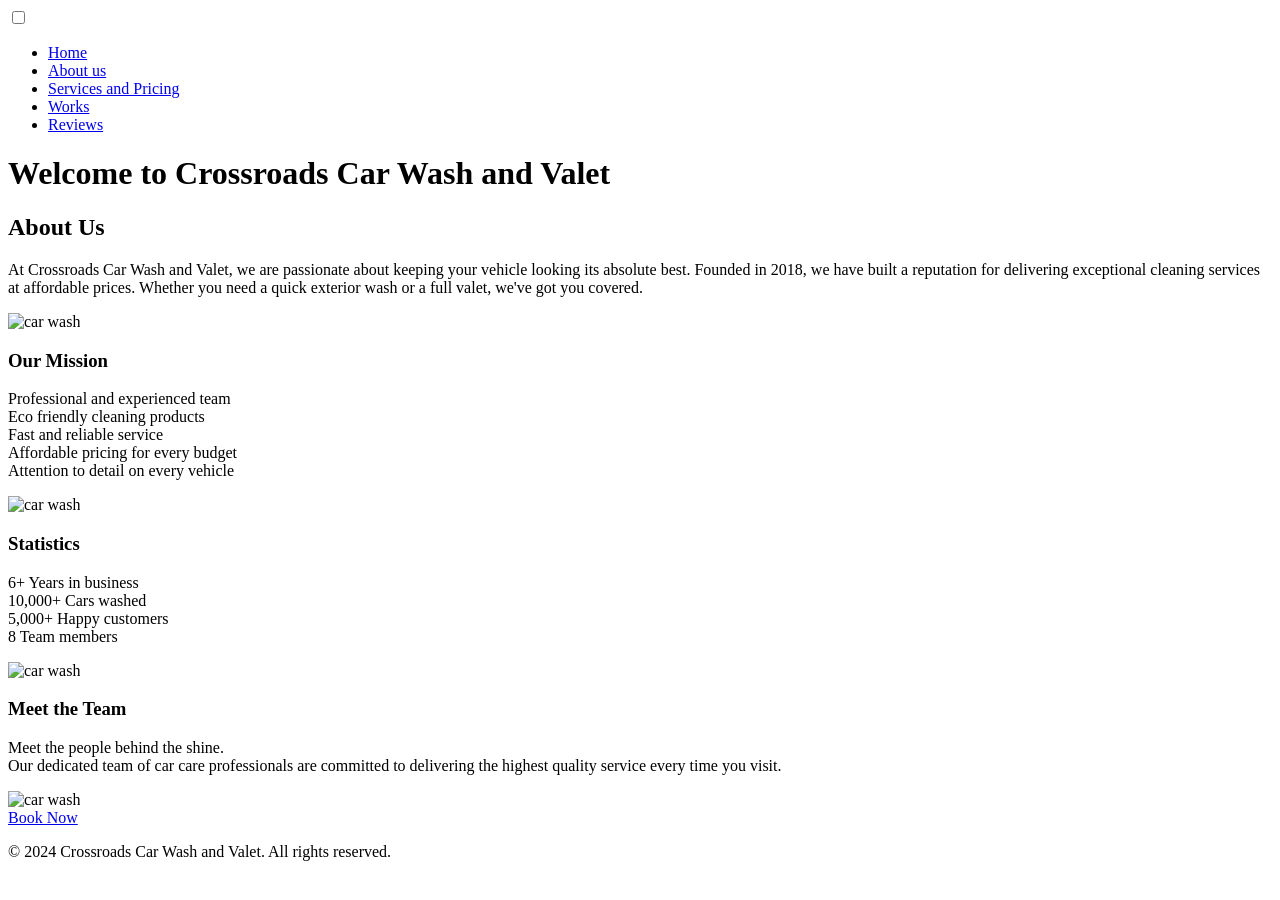
==== about.html @ f65010d5 "pushed new pages and updated index.html" ====
<!DOCTYPE html> 

<!--when pushing changes to git hub put these commnds on terminal 
1 git add .
2 git commit -m"description of what you changed"
3 git push origin main
-->

<html lang="en"> 

<head> 
    <meta charset="UTF-8"> 
    <meta name="viewport" content="width=device-width, initial-scale=1.0"> 
    <title>Assignment index file</title> 
    <link rel="stylesheet" href="styles.css">
    <script src="https://kit.fontawesome.com/2c8f8d4977.js" crossorigin="anonymous"></script>
</head> 

<body>
    <header>      
    <label>
        <input type="checkbox">
        <div class="toggle">
            <span class="top_line common"></span>
            <span class="middle_line common"></span>
            <span class="bottom_line common"></span>
        </div>
    <div class="wrapper"> 
        <div class="sidebar"> 
            <ul> 
                <nav>
                    <li><a href="index.html"><i></i>Home</a></li>
                    <li><a href="about.html"><i></i>About us</a></li> 
                    <li><a href="services.html"><i></i>Services and Pricing</a></li> 
                    <li><a href="works.html"><i></i>Works</a></li>
                    <li><a href="customerreviews.html"><i></i>Reviews</a></li>
                </nav>
            </ul>
            
            <div class="social_media">
                <a href="#"><i class="fa-brands fa-facebook"></i></a>
                <a href="#"><i class="fa-brands fa-x-twitter"></i></a>
                <a href="#"><i class="fa-brands fa-instagram"></i></a>
                <a href="#"><i class="fa-brands fa-linkedin"></i></a>
            </div>
        </div>
    </div>
    </header>
    
    <main>
        <div class="about">
            <h1>Welcome to Crossroads Car Wash and Valet</h1>
            <h2>About Us</h2>
            <p>At Crossroads Car Wash and Valet,
                we are passionate about keeping your vehicle looking its absolute best. 
                Founded in 2018, we have built a reputation for delivering exceptional cleaning services at affordable prices. 
                Whether you need a quick exterior wash or a full valet, we've got you covered.
            </p>
            <img src="" alt="car wash">
        </div>
        <div class="mission">
            <h3>Our Mission</h3>
            <P> 
                Professional and experienced team <br>
                Eco friendly cleaning products <br>
                Fast and reliable service <br>
                Affordable pricing for every budget <br>
                Attention to detail on every vehicle
            </P>
            <img src="" alt="car wash">
        </div>
        <div class="stats">
            <h3>Statistics</h3>
            <P>
                6+ Years in business<br>
                10,000+ Cars washed<br>
                5,000+ Happy customers<br>
                8 Team members
            </P>
            <img src="" alt="car wash">
        </div>
        <div class="team">
            <h3>Meet the Team</h3>
            <P>
                Meet the people behind the shine.<br>
                Our dedicated team of car care professionals are committed to delivering the highest quality service every time you visit.
             </P>
             <img src="" alt="car wash">
        </div>
    </main>
    <footer>
        <div class="footerbutton">
            <a href="services.html" class="btn">Book Now</a>
        </div>
            <p>&copy; 2024 Crossroads Car Wash and Valet. All rights reserved.</p>
    </footer>

</body>
</html>
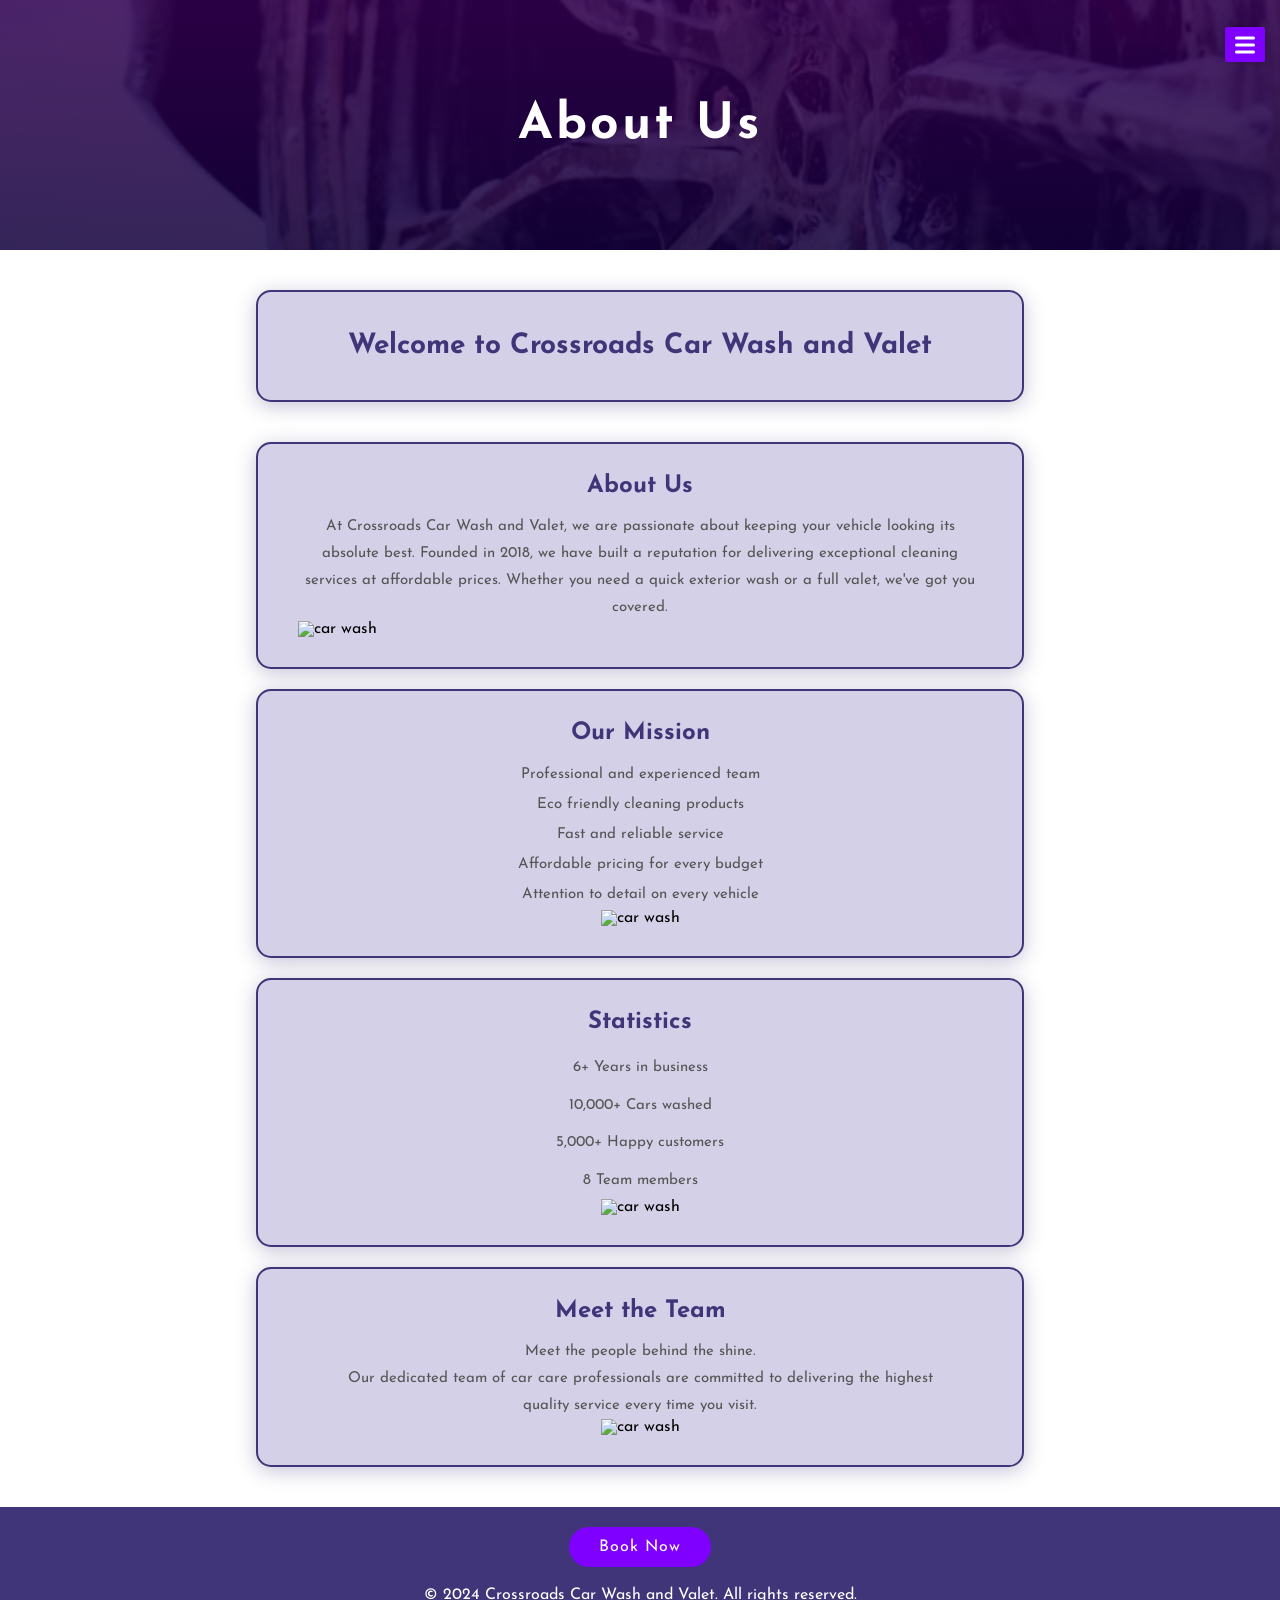
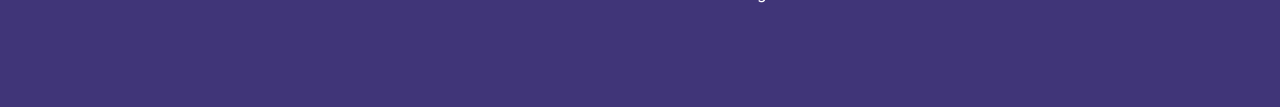
==== commit 675cab3a: "all pages and pics pushed" ====
--- a/about.html
+++ b/about.html
@@ -47,9 +47,14 @@
     </div>
     </header>
     
+    <div class="about_hero">
+        <h1>About Us</h1>
+    </div>
     <main>
         <div class="about">
             <h1>Welcome to Crossroads Car Wash and Valet</h1>
+        </div>
+        <div class="aboutus">
             <h2>About Us</h2>
             <p>At Crossroads Car Wash and Valet,
                 we are passionate about keeping your vehicle looking its absolute best. 
@@ -88,12 +93,13 @@
              <img src="" alt="car wash">
         </div>
     </main>
-    <footer>
+    <footer>        
         <div class="footerbutton">
             <a href="services.html" class="btn">Book Now</a>
         </div>
+        <div class="Copyrights">
             <p>&copy; 2024 Crossroads Car Wash and Valet. All rights reserved.</p>
+        </div>
     </footer>
-
 </body>
 </html>
--- a/styles.css
+++ b/styles.css
@@ -0,0 +1,1202 @@
+@import url('https://fonts.googleapis.com/css2?family=Josefin+Sans:ital,wght@0,100..700;1,100..700&display=swap');
+
+*{
+    margin: 0;
+    padding: 0;
+    box-sizing: border-box;
+    list-style: none;
+    text-decoration: none;
+    font-family: 'Josefin Sans', sans-serif;
+}
+
+body{
+    background-color: #ffff;
+}
+
+.wrapper{
+    display: flex;
+    position: relative;
+}
+
+.wrapper .sidebar{
+    width: 200px;
+    height: 100%;
+    background: #403578;
+    position: fixed;
+    right: 0;
+    left: auto;
+    padding: 30px 0;
+    transition: 0.5s ease;
+    transform: translateX(200px);
+    z-index: 999;
+}
+
+.wrapper .sidebar h2{
+    color: #fff;
+    text-transform: uppercase;
+    text-align: center;
+    margin-bottom: 30px;
+}
+
+.wrapper .sidebar ul li{
+    padding: 15px;
+    border-bottom: 1px solid rgba(0,0,0,0.05);
+    border-top: 1px solid rgba(225,225,225,0.05);
+    color: #fff;
+}
+
+.wrapper .sidebar ul li a{
+    color: #fff;
+    display: block;
+}
+
+.wrapper .sidebar ul li a .fas{
+    width: 25px;
+}
+
+.wrapper .sidebar ul li:hover{
+    background: #594f8d;
+}
+
+.wrapper .sidebar ul li:hover a{
+    color: #fff;
+}
+
+.wrapper .social_media{
+    position: absolute;
+    bottom: 0;
+    left: 45%;
+    transform: translateX(-50%);
+    display: flex;
+    width: 100%;
+    padding: 20px;
+    text-align: center;
+}
+
+.wrapper .social_media a{
+    color: #bdb8d7;
+    font-size: 20px;
+    margin: 0 10px;
+}
+
+.wrapper .social_media a:hover{
+    color: #fff;
+}
+
+label > input[type="checkbox"]{
+    display: none;
+    visibility: hidden;
+    -webkit-appearance: none;
+}
+
+.toggle{
+    position: absolute;
+    height: 35px;
+    width: 40px;
+    top: 27px;
+    right: 15px;
+    left: auto;
+    z-index: 1;
+    cursor: pointer;
+    border-radius: 2px;
+    background-color: #8000ff;
+    box-shadow: 0 0 10px rgba(0,0,0,0.3);
+}
+
+.toggle .common{
+    position: absolute;
+    height: 3px;
+    width: 20px;
+    background-color: #ffff;
+    border-radius: 50px;
+    transition: 0.3s ease;
+}
+
+.toggle .top_line{
+    top: 30%;
+    left: 50%;
+    transform: translate(-50%, -50%);
+}
+
+.toggle .middle_line{
+    top: 50%;
+    left: 50%;
+    transform: translate(-50%, -50%);
+}
+
+.toggle .bottom_line{
+    top: 70%;
+    left: 50%;
+    transform: translate(-50%, -50%);
+}
+
+input:checked ~ .toggle .top_line{
+    left: 2px;
+    top: 14px;
+    width: 25px;
+    transform: rotate(45deg);
+}
+
+input:checked ~ .toggle .bottom_line{
+    left: 2px;
+    top: 14px;
+    width: 25px;
+    transform: rotate(-45deg);
+}
+
+input:checked ~ .toggle .middle_line{
+    opacity: 0;
+    transform: translateX(20px);
+}
+
+input:checked ~ .wrapper .sidebar{
+    transform: translateX(0);
+    box-shadow: 0 0 15px rgba(0,0,0,0.5);
+}
+
+input:checked ~ .toggle{
+    right: 215px;
+    transition: 0.5s ease;
+}
+
+/* ============ INDEX PAGE ============ */
+
+.hero{
+    background-image: linear-gradient(rgba(50, 0, 80, 0.7), rgba(20, 0, 60, 0.7)), url(back.jpg);
+    background-size: cover;
+    background-position: center 10%;
+    background-repeat: no-repeat;
+    height: 75vh;
+    position: relative;
+}
+
+.hero h2{
+    position: absolute;
+    color: #fff;
+    font-size: 50px;
+    left: 5%;
+    top: 40%;
+}
+
+.hero h3{
+    position: absolute;
+    color: #fff;
+    font-size: 20px;
+    left: 5%;
+    top: 65%;
+}
+
+.btn{
+    position: absolute;
+    padding: 12px 30px;
+    background-color: #8000ff;
+    color: #fff;
+    border: none;
+    border-radius: 30px;
+    font-family: 'Josefin Sans', sans-serif;
+    font-size: 16px;
+    cursor: pointer;
+    letter-spacing: 1px;
+    left: 5%;
+    top: 78%;
+}
+
+.btn:hover{
+    background-color: #403578;
+    transition: 0.3s ease;
+}
+
+@media (max-width: 768px){
+    .hero h2{
+        font-size: 28px;
+        top: 30%;
+    }
+    .hero h3{
+        font-size: 14px;
+        top: 55%;
+    }
+    .btn{
+        padding: 8px 20px;
+        font-size: 13px;
+        top: 70%;
+    }
+    .search{
+        left: 50%;
+        top: 10%;
+    }
+    .search input[type="text"]{
+        width: 180px;
+    }
+}
+
+.Services{
+    text-align: center;
+    margin: 40px auto;
+    padding: 20px 40px;
+    background-color: #d4d0e8;
+    border-radius: 10px;
+    width: 62%;
+    box-shadow: 0 4px 20px rgba(0,0,0,0.2);
+    margin-bottom: -100px;
+    margin-top: 80px;
+}
+
+.Services h1{
+    font-size: 28px;
+    color: #333;
+}
+
+.service_cards{
+    display: flex;
+    justify-content: center;
+    gap: 20px;
+    padding: 40px;
+    font-size: large;
+    position: relative;
+    margin-top: 10%;
+}
+
+.service_cards .card1,
+.service_cards .card2,
+.service_cards .card3{
+    position: relative;
+}
+
+.service_cards .card1{
+    color: #fff;
+    border: 2px solid #403578;
+    border-radius: 10px;
+    padding: 20px;
+    width: 250px;
+    background-image: linear-gradient(rgba(50, 0, 80, 0.5), rgba(20, 0, 60, 0.5)), url(exterior.jpg);
+    background-size: cover;
+    background-position: center;
+    background-repeat: no-repeat;
+    height: 300px;
+    box-shadow: 0 0 15px rgba(0,0,0,0.2);
+}
+
+.service_cards .card1:hover{
+    transform: scale(1.02);
+    transition: 0.3s ease;
+}
+
+.service_cards .card2{
+    border: 2px solid #403578;
+    border-radius: 10px;
+    padding: 20px;
+    width: 250px;
+    height: 300px;
+    box-shadow: 0 0 15px rgba(0,0,0,0.2);
+    position: relative;
+    overflow: hidden;
+    z-index: 0;
+}
+
+.service_cards .card2::before{
+    content: '';
+    position: absolute;
+    top: 0;
+    left: 0;
+    width: 100%;
+    height: 100%;
+    background-image: linear-gradient(rgba(50, 0, 80, 0.5), rgba(20, 0, 60, 0.8)), url(exteriorhalf.jpg);
+    background-size: cover;
+    background-position: center;
+    clip-path: polygon(0 0, 100% 0, 0 100%);
+    z-index: -1;
+}
+
+.service_cards .card2::after{
+    content: '';
+    position: absolute;
+    top: 0;
+    left: 0;
+    width: 100%;
+    height: 100%;
+    background-image: linear-gradient(rgba(50, 0, 80, 0.5), rgba(20, 0, 60, 0.8)), url(interiorhalf.jpg);
+    background-size: cover;
+    background-position: center;
+    clip-path: polygon(100% 0, 100% 100%, 0 100%);
+    z-index: -1;
+}
+
+.service_cards .card2 h2,
+.service_cards .card2 p{
+    position: relative;
+    z-index: 1;
+    color: #fff;
+}
+
+.service_cards .card2:hover{
+    transform: scale(1.02);
+    transition: 0.3s ease;
+}
+
+.service_cards .card3{
+    color: #fff;
+    border: 2px solid #403578;
+    border-radius: 10px;
+    padding: 20px;
+    width: 250px;
+    background-image: linear-gradient(rgba(50, 0, 80, 0.5), rgba(20, 0, 60, 0.5)), url(carinterior.jpg);
+    background-size: cover;
+    background-position: center;
+    background-repeat: no-repeat;
+    height: 300px;
+    box-shadow: 0 0 15px rgba(0,0,0,0.2);
+}
+
+.service_cards .card3:hover{
+    transform: scale(1.02);
+    transition: 0.3s ease;
+}
+
+.card_btn{
+    display: block;
+    padding: 10px 20px;
+    background-color: #8000ff;
+    color: #fff;
+    border-radius: 30px;
+    font-size: 14px;
+    text-align: center;
+    position: absolute;
+    bottom: 15px;
+    left: 50%;
+    transform: translateX(-50%);
+    opacity: 0;
+    transition: 0.3s ease;
+    width: 80%;
+    z-index: 2;
+}
+
+.service_cards .card1:hover .card_btn,
+.service_cards .card2:hover .card_btn,
+.service_cards .card3:hover .card_btn{
+    opacity: 1;
+}
+
+.card_btn:hover{
+    background-color: #403578;
+    transition: 0.3s ease;
+}
+
+.Location{
+    text-align: center;
+    margin: 40px auto;
+    padding: 20px 40px;
+    background-color: #d4d0e8;
+    border-radius: 10px;
+    width: 62%;
+    box-shadow: 0 4px 20px rgba(0,0,0,0.2);
+    margin-bottom: -100px;
+    margin-top: 40px;
+  
+}
+
+.Location h1{
+    font-size: 28px;
+    color: #333;
+}
+
+.Address{
+    display: flex;
+    flex-direction: row;
+    gap: 40px;
+    margin-top: 150px;
+    margin-left: 280px ;
+}
+
+iframe{
+    border: 2px solid #403578;
+    border-radius: 10px;
+    box-shadow: 0 0 15px rgba(0,0,0,0.2);
+}
+.Contact{
+    padding-top: 4%;
+    padding-left: 20.7%;
+    padding-bottom: 15%;
+}
+
+.Contact h2{
+    font-size: 24px;
+    color: #403578;
+    margin-bottom: 15px;
+}
+.Contact p{
+    color: #555;
+    font-size: 15px;
+    line-height: 1.8;
+}
+
+footer{
+    min-height: 200px;
+    background-color: #403578;
+}
+
+footer h1{
+    text-align: center;
+    color: #fff;
+    padding-top: 20px;
+}
+
+.Footerbutton{
+    text-align: center;
+    padding-top: 20px;
+}
+
+.Footerbutton .btn{
+    position: static !important;
+    display: inline-block !important;
+    left: auto !important;
+    top: auto !important;
+}
+
+.Copyrights{
+    text-align: center;
+    color: #fff;
+    padding-top: 20px;
+}
+
+/* ============ ABOUT PAGE ============ */
+
+.about_hero{
+    background-image: linear-gradient(rgba(50, 0, 80, 0.85), rgba(20, 0, 60, 0.85)), url(back.jpg);
+    background-size: cover;
+    background-position: center;
+    min-height: 250px;
+    display: flex;
+    flex-direction: column;
+    align-items: center;
+    justify-content: center;
+    text-align: center;
+}
+
+.about_hero h1{
+    color: #fff;
+    font-size: 50px;
+    letter-spacing: 3px;
+}
+
+.about{
+    text-align: center;
+    padding: 40px 20px;
+    width: 60%;
+    margin: 40px auto;
+    background-color: #d4d0e8;
+    border: 2px solid #403578;
+    border-radius: 15px;
+    box-shadow: 0 4px 20px rgba(64, 53, 120, 0.3);
+    transition: 0.3s ease;
+}
+
+.about:hover{
+    transform: scale(1.01);
+}
+
+.about h1{
+    font-size: 28px;
+    color: #403578;
+}
+
+.aboutus{
+    background-color: #d4d0e8;
+    border: 2px solid #403578;
+    border-radius: 15px;
+    padding: 30px 40px;
+    width: 60%;
+    margin: 20px auto;
+    box-shadow: 0 4px 20px rgba(64, 53, 120, 0.3);
+    transition: 0.3s ease;
+}
+
+.aboutus:hover{
+    transform: scale(1.01);
+}
+
+.aboutus h2{
+    text-align: center;
+    font-size: 24px;
+    color: #403578;
+    margin-bottom: 15px;
+}
+
+.aboutus p{
+    text-align: center;
+    color: #555;
+    line-height: 1.8;
+    font-size: 15px;
+}
+
+.mission{
+    background-color: #d4d0e8;
+    border: 2px solid #403578;
+    border-radius: 15px;
+    padding: 30px 40px;
+    width: 60%;
+    margin: 20px auto;
+    box-shadow: 0 4px 20px rgba(64, 53, 120, 0.3);
+    transition: 0.3s ease;
+    text-align: center;
+}
+
+.mission:hover{
+    transform: scale(1.01);
+}
+
+.mission h3{
+    font-size: 24px;
+    color: #403578;
+    margin-bottom: 15px;
+}
+
+.mission p{
+    color: #555;
+    font-size: 15px;
+    line-height: 2;
+}
+
+.stats{
+    background-color: #d4d0e8;
+    border: 2px solid #403578;
+    border-radius: 15px;
+    padding: 30px 40px;
+    width: 60%;
+    margin: 20px auto;
+    box-shadow: 0 4px 20px rgba(64, 53, 120, 0.3);
+    transition: 0.3s ease;
+    text-align: center;
+}
+
+.stats:hover{
+    transform: scale(1.01);
+}
+
+.stats h3{
+    font-size: 24px;
+    color: #403578;
+    margin-bottom: 15px;
+}
+
+.stats p{
+    color: #555;
+    font-size: 15px;
+    line-height: 2.5;
+}
+
+.team{
+    background-color: #d4d0e8;
+    border: 2px solid #403578;
+    border-radius: 15px;
+    padding: 30px 40px;
+    width: 60%;
+    margin: 20px auto 40px auto;
+    box-shadow: 0 4px 20px rgba(64, 53, 120, 0.3);
+    transition: 0.3s ease;
+    text-align: center;
+}
+
+.team:hover{
+    transform: scale(1.01);
+}
+
+.team h3{
+    font-size: 24px;
+    color: #403578;
+    margin-bottom: 15px;
+}
+
+.team p{
+    color: #555;
+    font-size: 15px;
+    line-height: 1.8;
+    max-width: 600px;
+    margin: 0 auto;
+}
+
+.footerbutton{
+    text-align: center;
+    padding-top: 20px;
+}
+
+.footerbutton .btn{
+    position: static !important;
+    display: inline-block !important;
+    left: auto !important;
+    top: auto !important;
+}
+
+.Copyrights{
+    text-align: center;
+    color: #fff;
+    padding-top: 20px;
+    padding-bottom: 20px;
+}
+
+/* ============ SERVICES PAGE ============ */
+
+.services_hero{
+    background-image: linear-gradient(rgba(50, 0, 80, 0.85), rgba(20, 0, 60, 0.85)), url(back.jpg);
+    background-size: cover;
+    background-position: center;
+    min-height: 250px;
+    display: flex;
+    flex-direction: column;
+    align-items: center;
+    justify-content: center;
+    text-align: center;
+}
+
+.services_hero h1{
+    color: #fff;
+    font-size: 40px;
+    letter-spacing: 2px;
+}
+
+.carbuttons{
+    display: flex;
+    justify-content: center;
+    gap: 20px;
+    padding: 40px;
+    margin-top: 20px;
+}
+
+.sedan, .coupe, .hatchback, .suv{
+    display: inline-block;
+    padding: 12px 30px;
+    background-color: #8000ff;
+    color: #fff;
+    border-radius: 30px;
+    font-size: 16px;
+    cursor: pointer;
+    letter-spacing: 1px;
+}
+
+.sedan:hover, .coupe:hover, .hatchback:hover, .suv:hover{
+    background-color: #403578;
+    transition: 0.3s ease;
+}
+
+.car_image{
+    text-align: center;
+    margin: 20px auto;
+}
+
+.car_image img{
+    width: 500px;
+    height: 250px;
+    object-fit: cover;
+    border-radius: 10px;
+    box-shadow: 0 0 15px rgba(0,0,0,0.3);
+}
+
+.services_intro{
+    text-align: center;
+    padding: 20px 40px;
+    background-color: #d4d0e8;
+    border-radius: 10px;
+    width: 62%;
+    box-shadow: 0 4px 20px rgba(0,0,0,0.2);
+    margin: 20px auto;
+    margin-top: 50px;
+}
+
+.services_intro p{
+    font-size: large;
+    font-weight: bold;
+    color: #333;
+}
+
+.reservation_bar{
+    background-color: #d4d0e8;
+    border: 2px solid #403578;
+    border-radius: 10px;
+    padding: 20px 40px;
+    width: 600px;
+    margin: 20px auto;
+    text-align: center;
+    box-shadow: 0 4px 20px rgba(64, 53, 120, 0.4);
+}
+
+.reservation_bar h3{
+    color: #403578;
+    margin-bottom: 15px;
+    font-size: 20px;
+}
+
+.reservation_inputs{
+    display: flex;
+    justify-content: center;
+    align-items: center;
+    gap: 15px;
+}
+
+.reservation_inputs input{
+    padding: 10px 15px;
+    border: 2px solid #403578;
+    border-radius: 30px;
+    font-family: 'Josefin Sans', sans-serif;
+    font-size: 14px;
+    outline: none;
+    color: #403578;
+}
+
+.reserve_btn{
+    padding: 10px 25px;
+    background-color: #8000ff;
+    color: #fff;
+    border: none;
+    border-radius: 30px;
+    font-family: 'Josefin Sans', sans-serif;
+    font-size: 14px;
+    cursor: pointer;
+    letter-spacing: 1px;
+}
+
+.reserve_btn:hover{
+    background-color: #403578;
+    transition: 0.3s ease;
+}
+
+.service_cards1{
+    display: flex;
+    flex-direction: column;
+    align-items: center;
+    justify-content: center;
+    gap: 20px;
+    padding: 40px;
+    font-size: large;
+}
+
+.service_cards1 .card1{
+    color: #fff;
+    border: 2px solid #403578;
+    border-radius: 10px;
+    padding: 20px;
+    width: 800px;
+    background-image: linear-gradient(rgba(50, 0, 80, 0.5), rgba(20, 0, 60, 0.5)), url(exterior.jpg);
+    background-size: cover;
+    background-position: center;
+    background-repeat: no-repeat;
+    box-shadow: 0 4px 20px rgba(64, 53, 120, 0.4);
+    margin-bottom: 20px;
+}
+
+.service_cards1 .card2{
+    border: 2px solid #403578;
+    border-radius: 10px;
+    padding: 20px;
+    width: 800px;
+    box-shadow: 0 4px 20px rgba(64, 53, 120, 0.4);
+    position: relative;
+    overflow: hidden;
+    z-index: 0;
+    margin-bottom: 20px;
+    min-height: 150px;
+}
+
+.service_cards1 .card2::before{
+    content: '';
+    position: absolute;
+    top: 0;
+    left: 0;
+    width: 100%;
+    height: 100%;
+    background-image: linear-gradient(rgba(50, 0, 80, 0.5), rgba(20, 0, 60, 0.8)), url(exteriorhalf.jpg);
+    background-size: cover;
+    background-position: center;
+    clip-path: polygon(0 0, 100% 0, 0 100%);
+    z-index: -1;
+}
+
+.service_cards1 .card2::after{
+    content: '';
+    position: absolute;
+    top: 0;
+    left: 0;
+    width: 100%;
+    height: 100%;
+    background-image: linear-gradient(rgba(50, 0, 80, 0.5), rgba(20, 0, 60, 0.8)), url(interiorhalf.jpg);
+    background-size: cover;
+    background-position: center;
+    clip-path: polygon(100% 0, 100% 100%, 0 100%);
+    z-index: -1;
+}
+
+.service_cards1 .card2 h2,
+.service_cards1 .card2 p{
+    position: relative;
+    z-index: 1;
+    color: #fff;
+}
+
+.service_cards1 .card3{
+    color: #fff;
+    border: 2px solid #403578;
+    border-radius: 10px;
+    padding: 20px;
+    width: 800px;
+    background-image: linear-gradient(rgba(50, 0, 80, 0.5), rgba(20, 0, 60, 0.5)), url(carinterior.jpg);
+    background-size: cover;
+    background-position: center;
+    background-repeat: no-repeat;
+    box-shadow: 0 4px 20px rgba(64, 53, 120, 0.4);
+    margin-bottom: 20px;
+}
+
+.service_cards1 .card1:hover,
+.service_cards1 .card2:hover,
+.service_cards1 .card3:hover{
+    transform: scale(1.02);
+    transition: 0.3s ease;
+}
+
+.add-service1{
+    display: block;
+    width: 800px;
+    margin: 20px auto;
+    padding: 60px;
+    background-color: #f0f0f0;
+    border-radius: 10px;
+    font-size: 16px;
+    letter-spacing: 1px;
+}
+
+.add-service1 .btn{
+    position: static !important;
+    display: block;
+    margin: 15px auto 0 auto;
+    left: auto !important;
+    top: auto !important;
+}
+
+.custom-options1 input[type="checkbox"]{
+    display: inline-block;
+    visibility: visible;
+    appearance: auto;
+    -webkit-appearance: checkbox;
+    width: 16px;
+    height: 16px;
+    margin-right: 8px;
+    cursor: pointer;
+    accent-color: #8000ff;
+}
+
+.custom-options1{
+    margin-top: 5%;
+    display: flex;
+    flex-direction: column;
+    gap: 10px;
+}
+
+/* works page */
+
+.works_hero{
+    background-image: linear-gradient(rgba(50, 0, 80, 0.85), rgba(20, 0, 60, 0.85)), url(back.jpg);
+    background-size: cover;
+    background-position: center;
+    min-height: 250px;
+    display: flex;
+    flex-direction: column;
+    align-items: center;
+    justify-content: center;
+    text-align: center;
+}
+
+.works_hero h1{
+    color: #fff;
+    font-size: 50px;
+    letter-spacing: 3px;
+}
+
+.works h1{
+    margin-top: 40px;
+    text-align: center;
+    padding: 20px 40px;
+    background-color: #d4d0e8;
+    border-radius: 10px;
+    width: 62%;
+    box-shadow: 0 4px 20px rgba(0,0,0,0.2);
+    margin: 20px auto;
+}
+
+.works h2{
+    text-align: center;
+    display: block;
+    width: 800px;
+    margin: 20px auto;
+    padding: 20px;
+    background-color: #f0f0f0;
+    border-radius: 5px;
+    font-size: 20px;
+    letter-spacing: 1px;
+    margin-top: 50px;
+    margin-bottom: 10px;
+
+}
+
+.workpics{
+    display: flex;
+    justify-content: center;
+    gap: 20px;
+    padding: 40px;
+}
+
+.workpic1{
+    width: 300px;
+    height: 200px;
+    border-radius: 10px;
+    box-shadow: 0 0 15px rgba(0,0,0,0.3);
+    overflow: hidden;
+}
+
+.workpic1 img{
+    width: 100%;
+    height: 100%;
+    object-fit: cover;
+    border-radius: 10px;
+    object-position: center 30%;
+}
+
+.workpic2{
+    width: 300px;
+    height: 200px;
+    border-radius: 10px;
+    box-shadow: 0 0 15px rgba(0,0,0,0.3);
+    overflow: hidden;
+}
+
+.workpic2 img{
+    width: 100%;
+    height: 100%;
+    object-fit: cover;
+    border-radius: 10px;
+}
+
+.workpic3{
+    width: 300px;
+    height: 200px;
+    border-radius: 10px;
+    box-shadow: 0 0 15px rgba(0,0,0,0.3);
+}
+
+.workpic3 img{
+    width: 100%;
+    height: 100%;
+    object-fit: cover;
+    border-radius: 10px;
+}
+
+.bot_workpics{
+    display: flex;
+    justify-content: center;
+    gap: 20px;
+    padding: 40px;
+    margin-bottom: 60px;
+}
+
+.workpic4{
+    width: 300px;
+    height: 200px;
+    border-radius: 10px;
+    box-shadow: 0 0 15px rgba(0,0,0,0.3);
+    overflow: hidden;
+}
+
+.workpic4 img{
+    width: 100%;
+    height: 100%;
+    object-fit: cover;
+    border-radius: 10px;
+}
+.workpic5{
+    width: 300px;
+    height: 200px;
+    border-radius: 10px;
+    box-shadow: 0 0 15px rgba(0,0,0,0.3);
+    overflow: hidden;
+}
+
+.workpic5 img{
+    width: 100%;
+    height: 100%;
+    object-fit: cover;
+    border-radius: 10px;
+}
+
+.workpic6{
+    width: 300px;
+    height: 200px;
+    border-radius: 10px;
+    box-shadow: 0 0 15px rgba(0,0,0,0.3);
+    overflow: hidden;
+}
+
+.workpic6 img{
+    width: 100%;
+    height: 100%;
+    object-fit: cover;
+    border-radius: 10px;
+}
+
+.workpic1:hover,
+.workpic2:hover,
+.workpic3:hover,
+.workpic4:hover,
+.workpic5:hover,
+.workpic6:hover{
+    transform: scale(1.02);
+    transition: 0.3s ease;
+}
+
+.works2 h3{
+    text-align: center;
+    display: block;
+    width: 800px;
+    margin: 20px auto;
+    padding: 20px;
+    background-color: #f0f0f0;
+    border-radius: 5px;
+    font-size: 20px;
+    letter-spacing: 1px;
+}
+
+/* ============ reviews page ============ */
+
+.reviews_hero{
+    background-image: linear-gradient(rgba(50, 0, 80, 0.85), rgba(20, 0, 60, 0.85)), url(back.jpg);
+    background-size: cover;
+    background-position: center;
+    min-height: 250px;
+    display: flex;
+    flex-direction: column;
+    align-items: center;
+    justify-content: center;
+    text-align: center;
+}
+
+.reviews_hero h1{
+    color: #fff;
+    font-size: 50px;
+    letter-spacing: 3px;
+}
+
+/* ============ REVIEWS PAGE ============ */
+
+.reviews_hero{
+    background-image: linear-gradient(rgba(50, 0, 80, 0.85), rgba(20, 0, 60, 0.85)), url(back.jpg);
+    background-size: cover;
+    background-position: center;
+    min-height: 250px;
+    display: flex;
+    flex-direction: column;
+    align-items: center;
+    justify-content: center;
+    text-align: center;
+}
+
+.reviews_hero h1{
+    color: #fff;
+    font-size: 50px;
+    letter-spacing: 3px;
+}
+
+.review-form{
+    background-color: #d4d0e8;
+    border: 2px solid #403578;
+    border-radius: 15px;
+    padding: 40px;
+    width: 50%;
+    margin: 40px auto;
+    box-shadow: 0 4px 20px rgba(64, 53, 120, 0.3);
+    display: flex;
+    flex-direction: column;
+    gap: 20px;
+}
+
+.form-header{
+    text-align: center;
+    margin-bottom: 10px;
+}
+
+.form-header h1{
+    font-size: 26px;
+    color: #403578;
+    margin-bottom: 10px;
+}
+
+.form-header p{
+    color: #555;
+    font-size: 14px;
+    line-height: 1.8;
+}
+
+.name label,
+.email label,
+.message label{
+    display: block;
+    color: #403578;
+    font-size: 14px;
+    font-weight: bold;
+    margin-bottom: 8px;
+    letter-spacing: 1px;
+}
+
+.name input,
+.email input{
+    width: 100%;
+    padding: 12px 20px;
+    border: 2px solid #403578;
+    border-radius: 30px;
+    font-family: 'Josefin Sans', sans-serif;
+    font-size: 14px;
+    outline: none;
+    color: #403578;
+    background-color: #fff;
+    box-sizing: border-box;
+}
+
+.name input:focus,
+.email input:focus{
+    border-color: #8000ff;
+    box-shadow: 0 0 8px rgba(128, 0, 255, 0.3);
+}
+
+.message textarea{
+    width: 100%;
+    padding: 15px 20px;
+    border: 2px solid #403578;
+    border-radius: 15px;
+    font-family: 'Josefin Sans', sans-serif;
+    font-size: 14px;
+    outline: none;
+    color: #403578;
+    background-color: #fff;
+    height: 150px;
+    resize: vertical;
+    box-sizing: border-box;
+}
+
+.message textarea:focus{
+    border-color: #8000ff;
+    box-shadow: 0 0 8px rgba(128, 0, 255, 0.3);
+}
+
+.review-form button{
+    padding: 12px 30px;
+    background-color: #8000ff;
+    color: #fff;
+    border: none;
+    border-radius: 30px;
+    font-family: 'Josefin Sans', sans-serif;
+    font-size: 16px;
+    cursor: pointer;
+    letter-spacing: 1px;
+    width: 50%;
+    margin: 0 auto;
+    transition: 0.3s ease;
+}
+
+.review-form button:hover{
+    background-color: #403578;
+}
